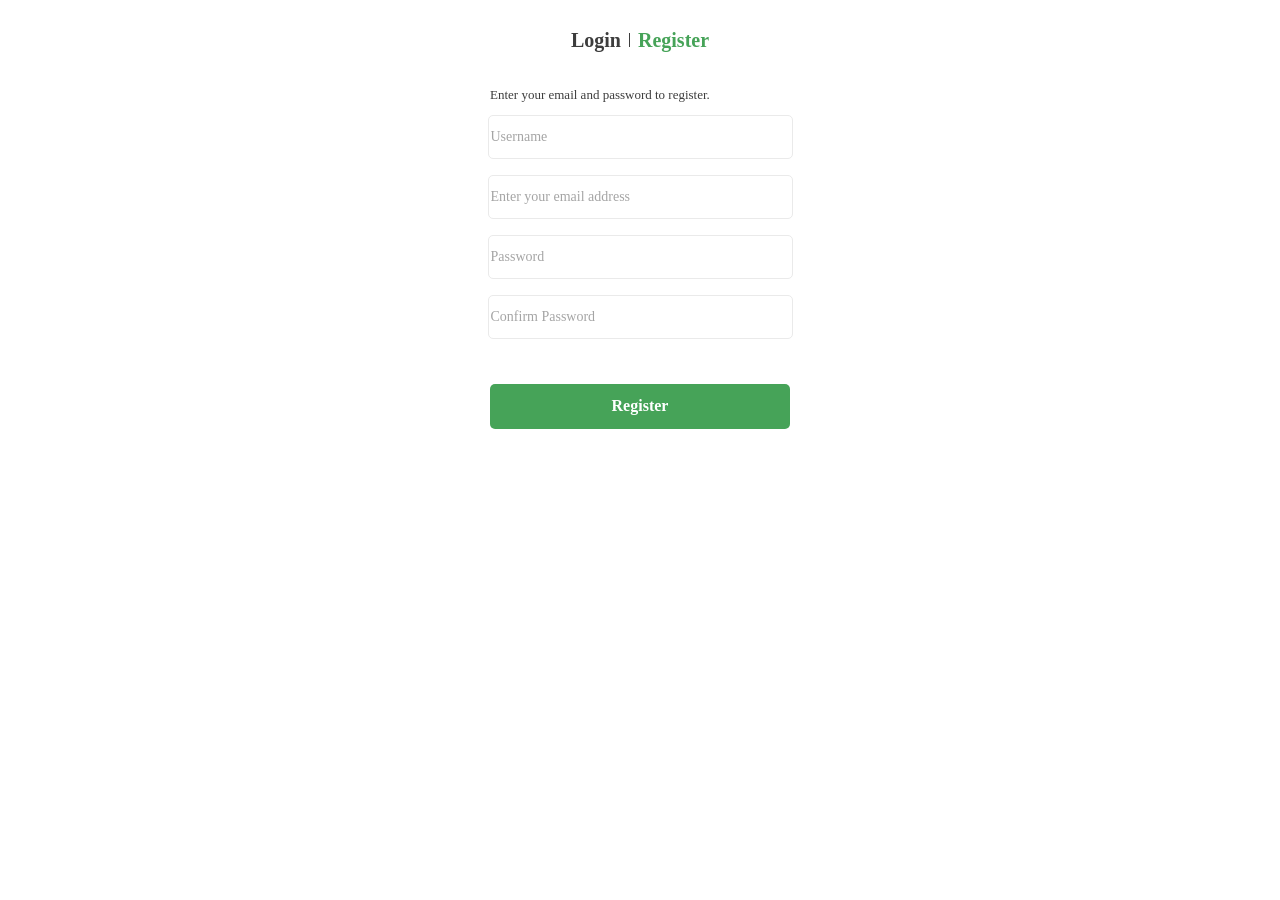
==== registration.html @ d822d73c "created home page for green shop/added fonts/added images" ====
<!DOCTYPE html>
<html lang="en">

<head>
    <meta charset="UTF-8">
    <meta name="viewport" content="width=device-width, initial-scale=1.0">
    <title>Register</title>
    <link rel="stylesheet" href="styles/Normalize.css">
    <link rel="stylesheet" href="styles/Reset.css">
    <link rel="stylesheet" href="styles/style.css">
</head>

<body>
    <div class="auth-container">
        <p class="auth" id="login">Login</p>
        <p class="auth" id="line"></p>
        <p class="auth active" id="register">Register</p>
    </div>
    
        <form>
            <p id="helpText">Enter your email and password to register.</p>
            <input required autocomplete="username" type="text" name="username" placeholder="Username" ><br>
            <input required autocomplete="email" type="email" name="email" placeholder="Enter your email address"><br>
            <input pattern=".{8,}" required type="password" name="password" placeholder="Password"><br>
            <input pattern=".{8,}" required type="password" name="password" placeholder="Confirm Password"><br>
            <button type="submit">Register</button>
        </form>
</body>

</html>
---- styles/style.css ----
body {
    text-align: center;
}

.auth-container {
    display: flex;
    justify-content: center;
    align-items: center;
    width: 157px;
    height: 16px;
    margin: 52px auto 20px auto;
    gap: 8px;
}

.auth {
    font-size: 20px;
    color: #3D3D3D;
    cursor: pointer;
    margin-bottom: 40px;
}

.auth#register.active {
    color: #46A358;
    font-weight: bold;
}

.auth#login:not(.active) {
    color: #3D3D3D;
    font-weight: bold;
}

#line {
    height: 14px;
    width: 1px;
    background-color: #3D3D3D;
}

#helpText {
    font-size: 13px;
    margin-bottom: 14px;
}

#helpText {
    font-size: 13px;
    margin-bottom: 14px;
    color: #3D3D3D;
    text-align: left;
    width: 300px;
    margin: 0 auto 14px auto;
}



input {
    height: 40px;
    width: 299px;
    margin-bottom: 16px;
    border: 1px solid #EAEAEA;
    border-radius: 5px;
    font-size: 14px;
}

input::placeholder {
    color: #A5A5A5;
}

button {
    margin-top: 29px;
    height: 45px;
    width: 300px;
    background-color: #46A358;
    border: none;
    border-radius: 5px;
    color: white;
    font-weight: bold;
    font-size: 16px;
    cursor: pointer;
}
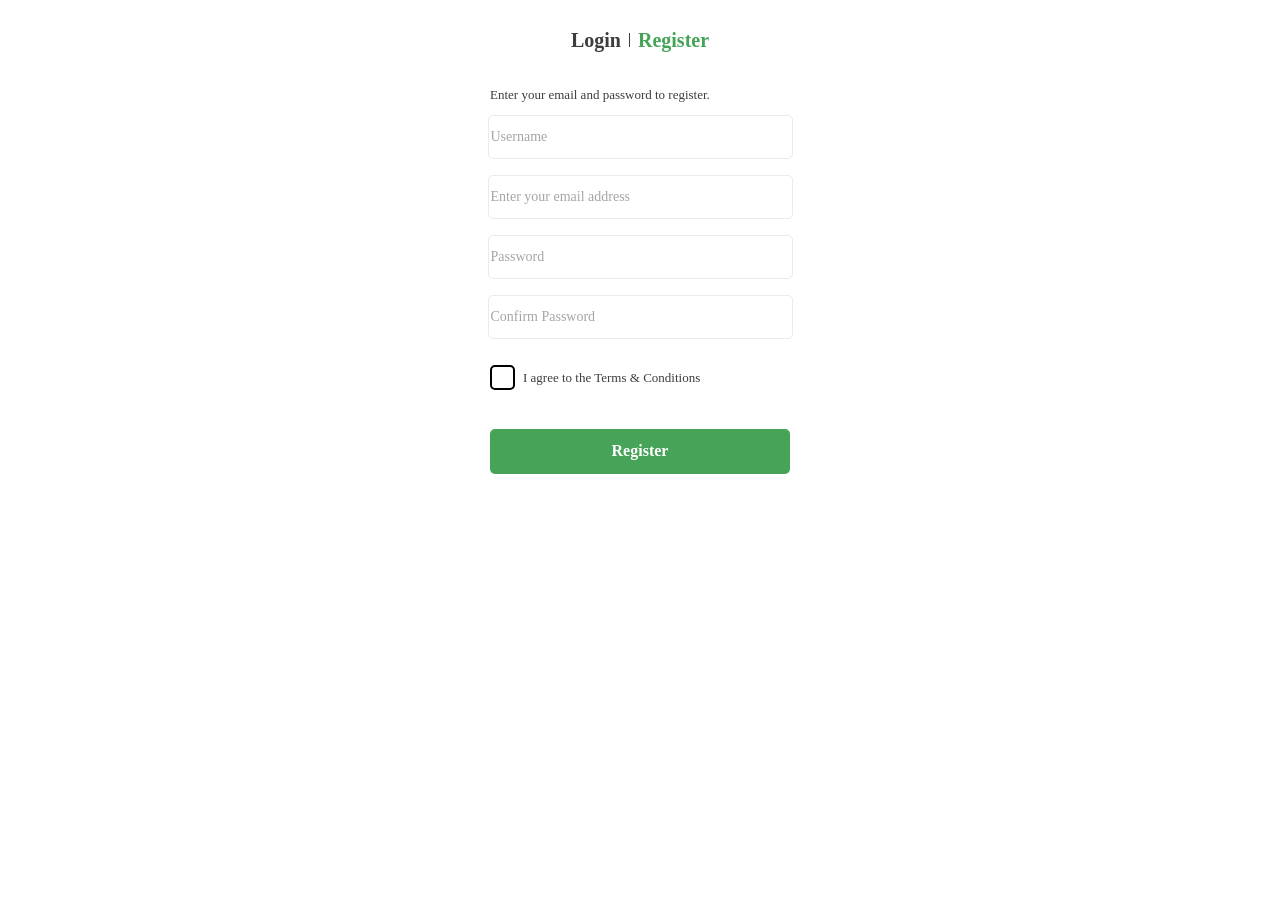
==== commit b8a4f2c8: "created preloader and custom checkbox on registration page" ====
--- a/registration.html
+++ b/registration.html
@@ -10,21 +10,44 @@
     <link rel="stylesheet" href="styles/style.css">
 </head>
 
-<body>
-    <div class="auth-container">
-        <p class="auth" id="login">Login</p>
-        <p class="auth" id="line"></p>
-        <p class="auth active" id="register">Register</p>
-    </div>
-    
+<body class="overlay">
+    <div class="preloader"></div>
+    <main>
+        <div class="auth-container">
+            <p class="auth" id="login">Login</p>
+            <p class="auth" id="line"></p>
+            <p class="auth active" id="register">Register</p>
+        </div>
+
         <form>
             <p id="helpText">Enter your email and password to register.</p>
-            <input required autocomplete="username" type="text" name="username" placeholder="Username" ><br>
+            <input required autocomplete="username" type="text" name="username" placeholder="Username"><br>
             <input required autocomplete="email" type="email" name="email" placeholder="Enter your email address"><br>
             <input pattern=".{8,}" required type="password" name="password" placeholder="Password"><br>
-            <input pattern=".{8,}" required type="password" name="password" placeholder="Confirm Password"><br>
+            <input pattern=".{8,}" required type="password" name="confirmPassword" placeholder="Confirm Password"><br>
+
+
+            <div class="checkbox-wrapper-19">
+                <input type="checkbox" id="cbtest-19" required />
+                <label for="cbtest-19" class="check-box"></label>
+                <span class="checkbox-text">I agree to the Terms & Conditions</span>
+            </div>
+
             <button type="submit">Register</button>
         </form>
+        <script>
+            window.addEventListener("load", function () {
+                const spinner = document.querySelector(".preloader");
+                const main = document.querySelector("main");
+
+                setTimeout(() => {
+                    document.querySelector("body").classList.remove("overlay");
+                    spinner.style.display = "none";
+                    main.style.display = "block";
+                }, 1000);
+            });
+        </script>
+    </main>
 </body>
 
 </html>
--- a/styles/style.css
+++ b/styles/style.css
@@ -2,6 +2,9 @@
     text-align: center;
 }
 
+main{
+    display: none;
+}
 .auth-container {
     display: flex;
     justify-content: center;
@@ -38,18 +41,11 @@
 #helpText {
     font-size: 13px;
     margin-bottom: 14px;
-}
-
-#helpText {
-    font-size: 13px;
-    margin-bottom: 14px;
     color: #3D3D3D;
     text-align: left;
     width: 300px;
     margin: 0 auto 14px auto;
 }
-
-
 
 input {
     height: 40px;
@@ -77,3 +73,125 @@
     cursor: pointer;
 }
 
+
+/* checkbox */
+.checkbox-wrapper-19 {
+    box-sizing: border-box;
+    --background-color: #fff;
+    --checkbox-height: 25px;
+    display: flex;
+    align-items: center;
+    justify-content: flex-start;
+    width: 300px;
+    margin: 10px auto;
+    gap: 8px;
+}
+
+.checkbox-wrapper-19 input[type=checkbox] {
+    display: none;
+}
+
+.checkbox-wrapper-19 .check-box {
+    height: var(--checkbox-height);
+    width: var(--checkbox-height);
+    background-color: transparent;
+    border: calc(var(--checkbox-height) * .1) solid #000;
+    border-radius: 5px;
+    position: relative;
+    display: inline-block;
+    box-sizing: border-box;
+    transition: border-color ease 0.2s;
+    cursor: pointer;
+}
+
+.checkbox-wrapper-19 .check-box::before,
+.checkbox-wrapper-19 .check-box::after {
+    box-sizing: border-box;
+    position: absolute;
+    height: 0;
+    width: calc(var(--checkbox-height) * .2);
+    background-color: #34b93d;
+    display: inline-block;
+    transform-origin: left top;
+    border-radius: 5px;
+    content: " ";
+    transition: opacity 0.5s ease;
+}
+
+.checkbox-wrapper-19 .check-box::before {
+    top: calc(var(--checkbox-height) * .72);
+    left: calc(var(--checkbox-height) * .41);
+    box-shadow: 0 0 0 calc(var(--checkbox-height) * .05) var(--background-color);
+    transform: rotate(-135deg);
+}
+
+.checkbox-wrapper-19 .check-box::after {
+    top: calc(var(--checkbox-height) * .37);
+    left: calc(var(--checkbox-height) * .05);
+    transform: rotate(-45deg);
+}
+
+.checkbox-wrapper-19 input[type=checkbox]:checked + .check-box {
+    border-color: #34b93d;
+}
+
+.checkbox-wrapper-19 input[type=checkbox]:checked + .check-box::after {
+    height: calc(var(--checkbox-height) / 2);
+    animation: dothabottomcheck-19 0.2s ease 0s forwards;
+}
+
+.checkbox-wrapper-19 input[type=checkbox]:checked + .check-box::before {
+    height: calc(var(--checkbox-height) * 1.2);
+    animation: dothatopcheck-19 0.4s ease 0s forwards;
+}
+
+.checkbox-text {
+    font-size: 13px;
+    color: #3D3D3D;
+    user-select: none;
+    cursor: pointer;
+}
+
+@keyframes dothabottomcheck-19 {
+    0% { height: 0; }
+    100% { height: calc(var(--checkbox-height) / 2); }
+}
+
+@keyframes dothatopcheck-19 {
+    0% { height: 0; }
+    50% { height: 0; }
+    100% { height: calc(var(--checkbox-height) * 1.2); }
+}
+
+/* preloader */
+.preloader::after { 
+  position: absolute;
+  top: 0;
+  bottom: 4%;
+  right: 0;
+  left: 0;
+  content: " ";
+  display: block;
+  margin: auto;
+  height: 32px;
+  width: 32px;
+  box-sizing: border-box;
+  border: solid;
+  border-width: 4px;
+  border-radius: 50%;
+  border-top-color: #46A358;
+  border-bottom-color: #4da35eac;
+  border-right-color: #4da35eac;
+  border-left-color: #4da35eac;
+  animation: rotating 1.1s linear infinite;
+}
+
+@keyframes rotating{
+  from {
+    transform:rotate(0deg);
+  }
+  to {
+    transform:rotate(360deg);
+  }
+}
+
